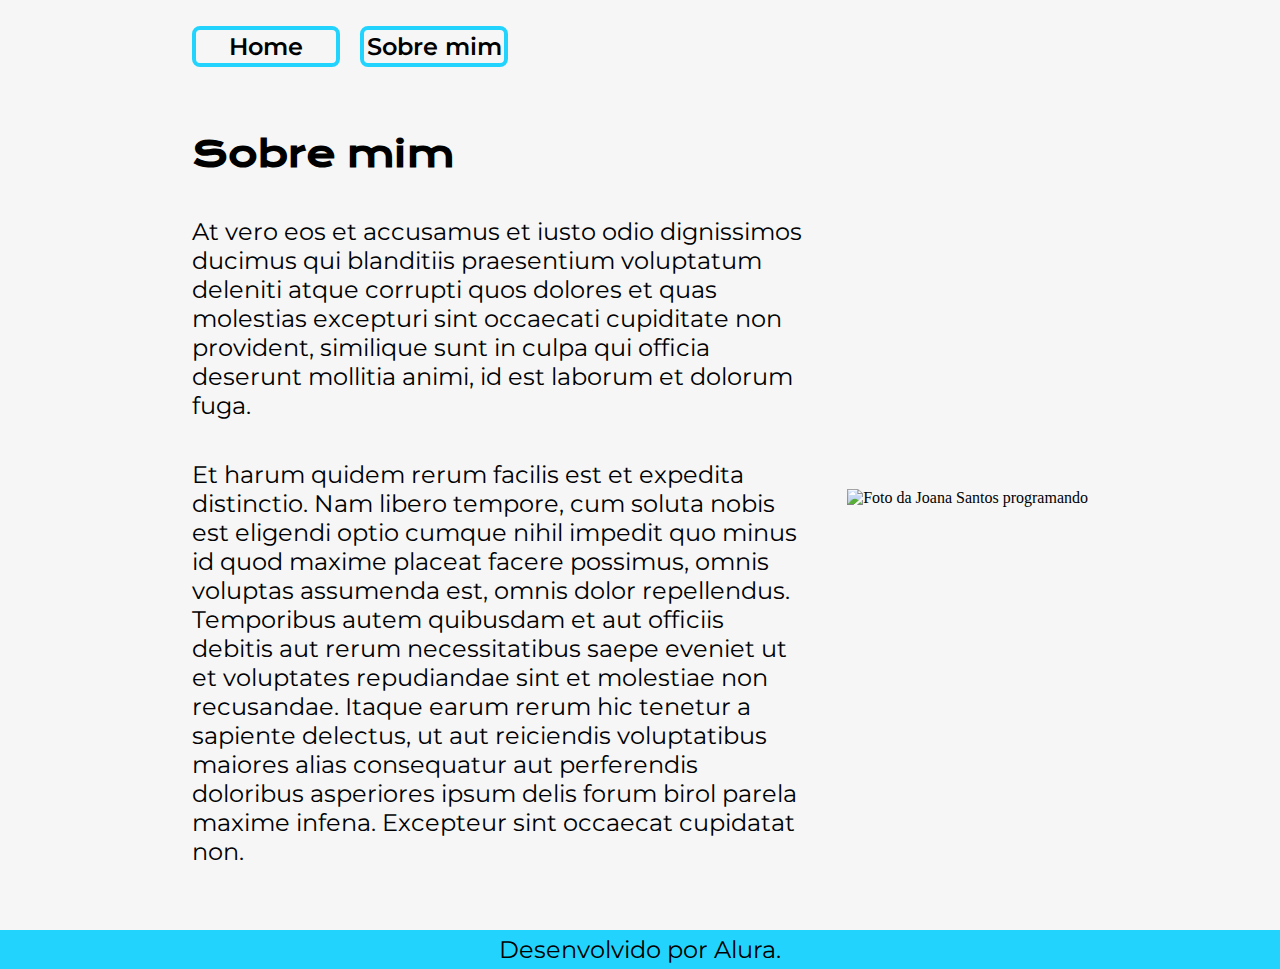
==== P2-HTML/portifolio/about.html @ c2c223f2 "Detalhes de alinhamento e aplicação de HOVER no menu" ====
<!DOCTYPE html>
<html lang="pt-br">

<head>
    <meta charset="UTF-8">
    <meta http-equiv="X-UA-Compatible" content="IE=edge">
    <meta name="viewport" content="width=device-width, initial-scale=1.0">
    <title>Sobre mim</title>
    <link rel="stylesheet" href="./styles/style.css">
</head>

<body>
    <header class="cabecalho">
        <nav class="cabecalho__menu">
            <a class="cabecalho__menu__link" href="index.html">Home</a>
            <a class="cabecalho__menu__link" href="about.html">Sobre mim</a>
        </nav>
    </header>

    <main class="apresentacao">
        <section class="apresentacao__conteudo">
            <h1 class="apresentacao__conteudo__titulo">Sobre mim</h1>
            <p class="apresentacao__conteudo__texto">At vero eos et accusamus et iusto odio dignissimos ducimus qui blanditiis praesentium voluptatum deleniti
                atque corrupti quos dolores et quas molestias excepturi sint occaecati cupiditate non provident,
                similique sunt in culpa qui officia deserunt mollitia animi, id est laborum et dolorum fuga.
            </p>
            <p class="apresentacao__conteudo__texto">
                Et harum quidem rerum facilis est et expedita distinctio. Nam libero tempore, cum soluta nobis est
                eligendi optio cumque nihil impedit quo minus id quod maxime placeat facere possimus, omnis voluptas
                assumenda est, omnis dolor repellendus. Temporibus autem quibusdam et aut officiis debitis aut rerum
                necessitatibus saepe eveniet ut et voluptates repudiandae sint et molestiae non recusandae. Itaque earum
                rerum hic tenetur a sapiente delectus, ut aut reiciendis voluptatibus maiores alias consequatur aut
                perferendis doloribus asperiores ipsum delis forum birol parela maxime infena. Excepteur sint occaecat
                cupidatat non.</p>
        </section>
        <img src="./assets/imagem.png" alt="Foto da Joana Santos programando">
    </main>

    <footer class="rodape">
        <p>Desenvolvido por Alura.</p>
    </footer>
</body>

</html>
---- P2-HTML/portifolio/styles/style.css ----
@import url('https://fonts.googleapis.com/css2?family=Krona+One&family=Montserrat:wght@400,600&display=swap');

:root {
    --cor-primaria: #000000;
    --cor-secundaria: #F6F6F6;
    --cor-terciaria: #22D4FD;
    --cor-hover: #5F9EA0;

    --fonte-primaria: 'Krona One', sans-serif;
    --fonte-secundaria: 'Montserrat', sans-serif;
}

* {
    margin: 0;
    padding: 0;
}

body {
    box-sizing: border-box;
    background-color: var(--cor-secundaria);
    color: var(--cor-primaria);
}

.cabecalho {
    padding: 2% 0% 0% 15%;
}

.cabecalho__menu {
    display: flex;
    gap:20px;
}

.cabecalho__menu__link {
    font-family: var(--fonte-secundaria);
    font-size: 24px;
    justify-content: center;
    text-align: center;
    font-weight: 600;
    color: var(--cor-primaria);
    text-decoration: none;
    border: 4px solid var(--cor-terciaria);
    width: 140px;
    border-radius: 8px;
    gap: 16px;
    padding: 2px 0;

}

.apresentacao {
    padding: 5% 15%;
    display: flex;
    align-items: center;
    justify-content: space-between;
}

.apresentacao__conteudo {
    width: 615px;
    display: flex;
    flex-direction: column;
    gap: 40px;
}

.apresentacao__conteudo__titulo {
    font-size: 36px;
    font-family: var(--fonte-primaria);
}

.titulo-destaque {
    color: var(--cor-primaria);
}

.apresentacao__conteudo__texto{
    font-size: 24px;
    font-family: var(--fonte-secundaria);
}

.apresentacao__links {
    display: flex;
    flex-direction: column;
    justify-content: space-between;
    align-items: center;
    gap: 5px;
}

.apresentacao__links__subtitulo{
    font-family: var(--fonte-primaria);
    font-weight: 400;
    font-size: 24px;
}

.apresentacao__links__link {
    /* background-color: #22d4fd; */
    display: flex;
    justify-content: center;
    gap: 16px;
    border: 4px solid var(--cor-terciaria);
    width: 180px;
    text-align: center;
    border-radius: 8px;
    font-size: 25px;
    font-weight: 600;
    padding: 1% 0;
    text-decoration: none;
    color: var(--cor-primaria);
    font-family: var(--fonte-secundaria);
}

.apresentacao__links__link:hover{
    background-color: var(--cor-hover);
}

.cabecalho__menu__link:hover{
    background-color: var(--cor-hover);
}

.rodape {
    color: var(--cor-primaria);
    background-color: var(--cor-terciaria);
    padding: 5px;
    text-align: center;
    font-family: var(--fonte-secundaria);
    font-size: 1.5rem;
    font-weight: 400;
}
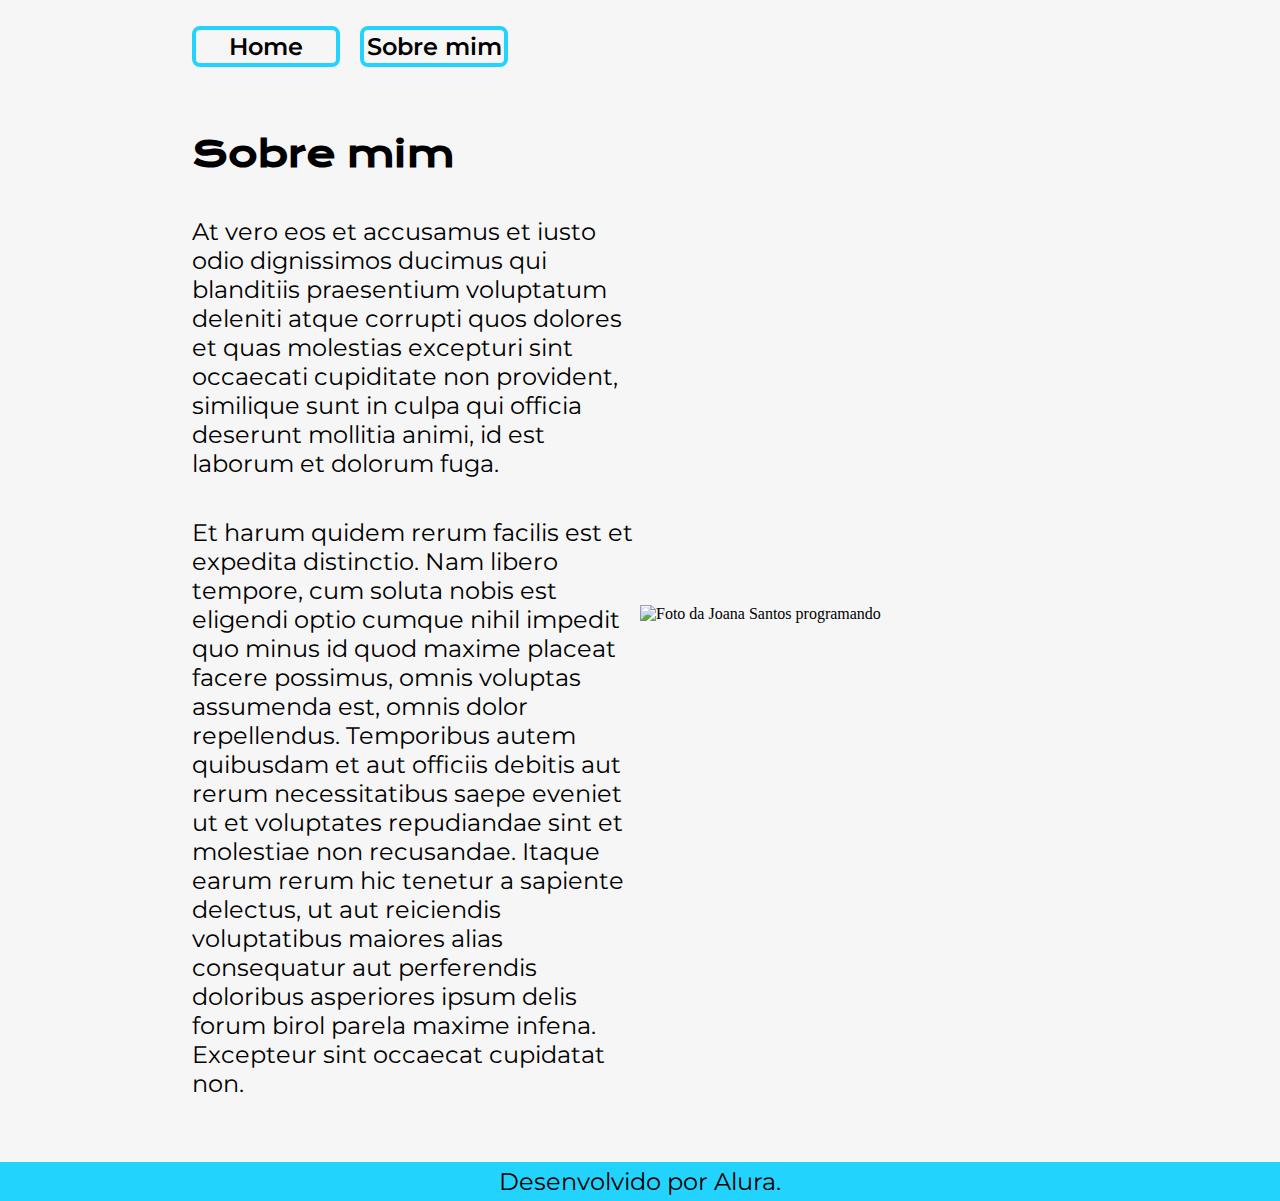
==== commit 8eaa959f: "Alteração de caminho e imagem. Criação de class no h2 para ARQ CSS" ====
--- a/P2-HTML/portifolio/about.html
+++ b/P2-HTML/portifolio/about.html
@@ -33,7 +33,7 @@
                 perferendis doloribus asperiores ipsum delis forum birol parela maxime infena. Excepteur sint occaecat
                 cupidatat non.</p>
         </section>
-        <img src="./assets/imagem.png" alt="Foto da Joana Santos programando">
+        <img class="apresentacao__imagem" src="./assets/imagem.png" alt="Foto da Joana Santos programando">
     </main>
 
     <footer class="rodape">
--- a/P2-HTML/portifolio/styles/style.css
+++ b/P2-HTML/portifolio/styles/style.css
@@ -23,6 +23,7 @@
 
 .cabecalho {
     padding: 2% 0% 0% 15%;
+
 }
 
 .cabecalho__menu {
@@ -51,10 +52,11 @@
     display: flex;
     align-items: center;
     justify-content: space-between;
+    gap: 80;
 }
 
 .apresentacao__conteudo {
-    width: 615px;
+    width: 50%;
     display: flex;
     flex-direction: column;
     gap: 40px;
@@ -76,41 +78,47 @@
 
 .apresentacao__links {
     display: flex;
-    flex-direction: column;
-    justify-content: space-between;
+    justify-content: left;
     align-items: center;
     gap: 5px;
 }
 
 .apresentacao__links__subtitulo{
+    display: flex;
     font-family: var(--fonte-primaria);
-    font-weight: 400;
+    font-weight: 600;
     font-size: 24px;
+    justify-content: center;
+    
 }
 
-.apresentacao__links__link {
+.apresentacao__links__navegacao {
     /* background-color: #22d4fd; */
     display: flex;
     justify-content: center;
     gap: 16px;
     border: 4px solid var(--cor-terciaria);
-    width: 180px;
+    width: 50%;
     text-align: center;
     border-radius: 8px;
     font-size: 25px;
     font-weight: 600;
-    padding: 1% 0;
+    padding: 1.5px 0;
     text-decoration: none;
     color: var(--cor-primaria);
     font-family: var(--fonte-secundaria);
 }
 
-.apresentacao__links__link:hover{
+.apresentacao__links__navegacao:hover{
     background-color: var(--cor-hover);
 }
 
 .cabecalho__menu__link:hover{
     background-color: var(--cor-hover);
+}
+
+.apresentacao__imagem{
+    width: 50%;
 }
 
 .rodape {
@@ -121,4 +129,21 @@
     font-family: var(--fonte-secundaria);
     font-size: 1.5rem;
     font-weight: 400;
+}
+
+@media (max-width: 1200px) {
+    .cabecalho {
+        padding: 10%;
+
+    }
+    .cabecalho__menu {
+        justify-content: center;
+    }
+    .apresentacao {
+        flex-direction: column-reverse;
+        padding: 5%;
+    }
+    .apresentacao__conteudo {
+        width: auto;
+    }
 }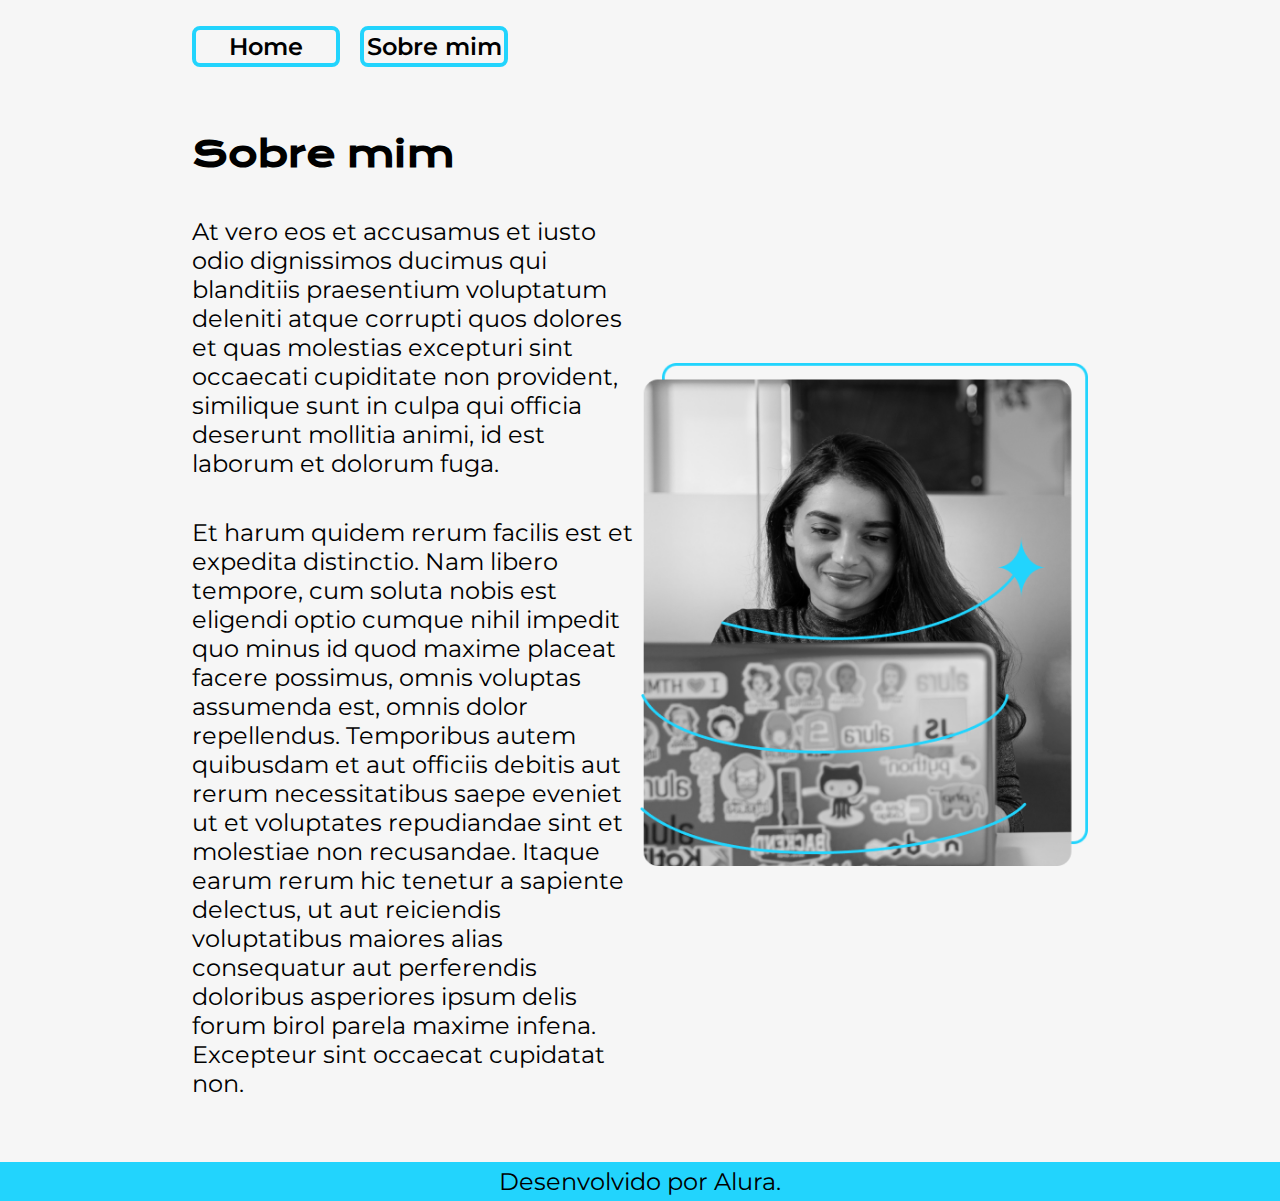
==== commit b59e5f96: "atualização de imagens" ====
--- a/P2-HTML/portifolio/about.html
+++ b/P2-HTML/portifolio/about.html
@@ -33,7 +33,7 @@
                 perferendis doloribus asperiores ipsum delis forum birol parela maxime infena. Excepteur sint occaecat
                 cupidatat non.</p>
         </section>
-        <img class="apresentacao__imagem" src="./assets/imagem.png" alt="Foto da Joana Santos programando">
+        <img class="apresentacao__imagem" src="./assets/Imagem.png" alt="Foto da Joana Santos programando">
     </main>
 
     <footer class="rodape">
--- a/P2-HTML/portifolio/styles/style.css
+++ b/P2-HTML/portifolio/styles/style.css
@@ -134,7 +134,6 @@
 @media (max-width: 1200px) {
     .cabecalho {
         padding: 10%;
-
     }
     .cabecalho__menu {
         justify-content: center;
